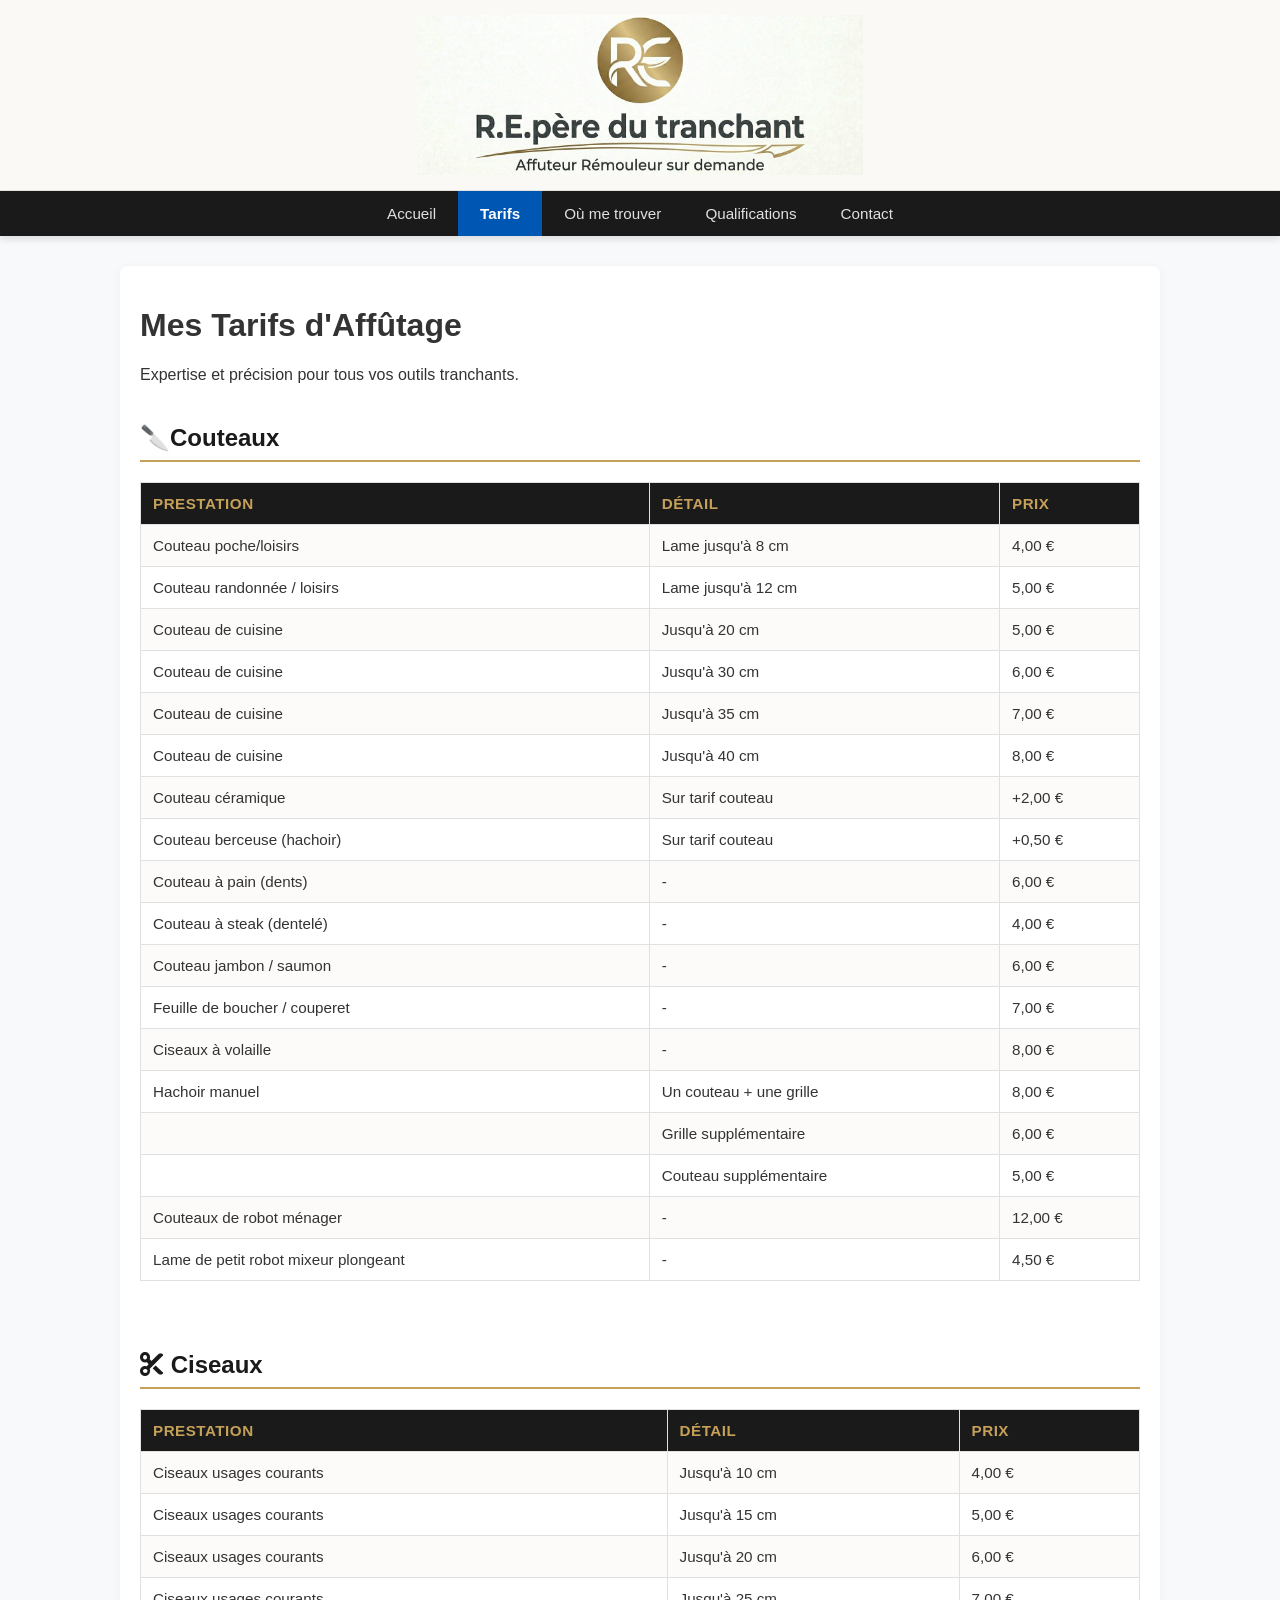
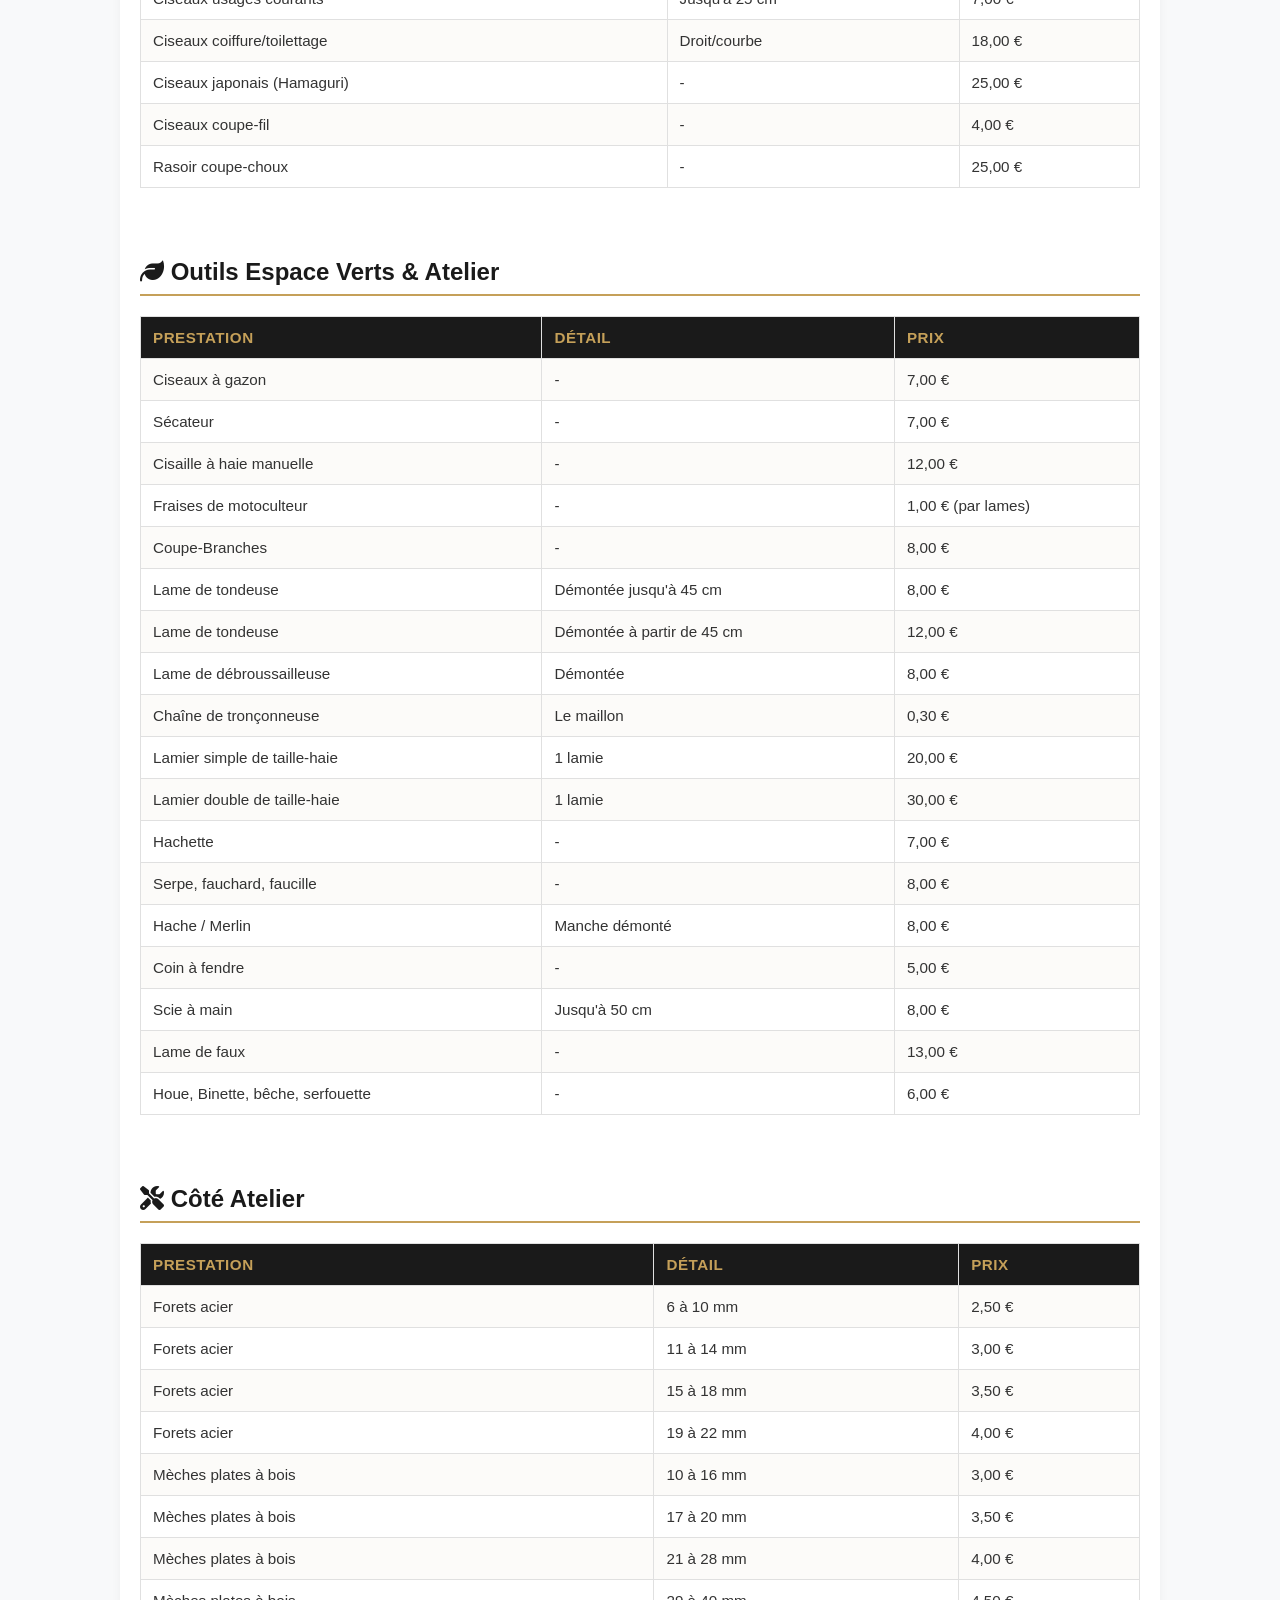
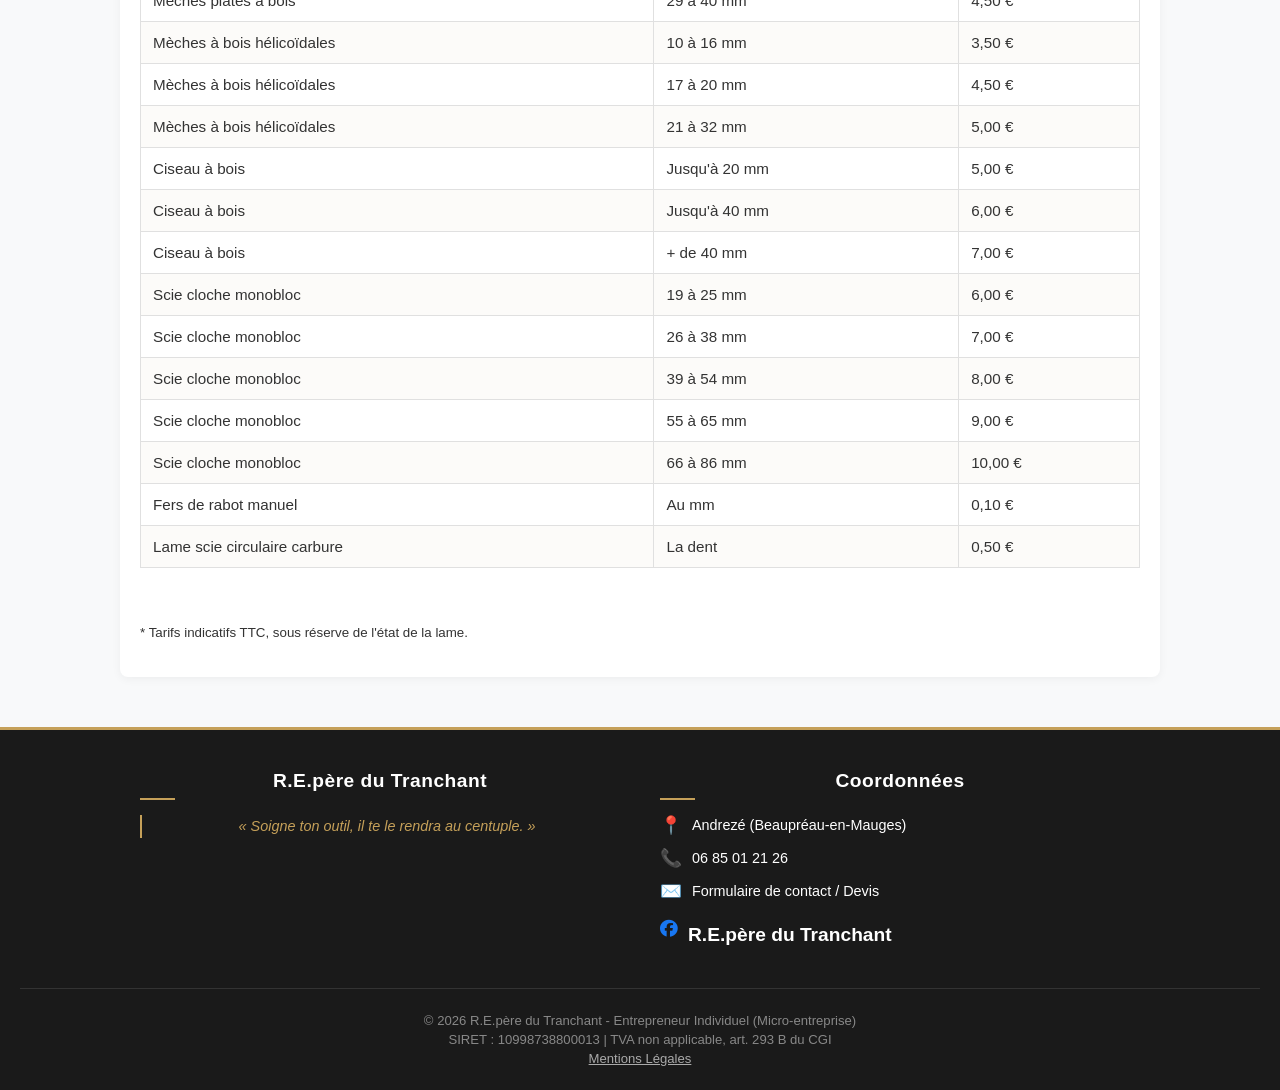
==== tarifs.html @ 6120cf6e "Add files via upload" ====
<!DOCTYPE html>
<html lang="fr">
<head>
    <meta charset="UTF-8">
    <meta name="viewport" content="width=device-width, initial-scale=1.0">

    <link rel="stylesheet" href="style.css">
    <title>R.E.père du Tranchant</title>
    <link rel="icon" type="image/png" href="logosite.png">
    <link rel="stylesheet" href="https://cdnjs.cloudflare.com/ajax/libs/font-awesome/6.5.1/css/all.min.css">
    <meta name="description" content="Consultez les tarifs d'affûtage de R.E.père du Tranchant : couteaux de cuisine, ciseaux, outils de jardin, d'atelier et de menuiserie à Beaupréau-en-Mauges.">
</head>
<body>
    
    <!-- BANDEAU LOGO BLANC -->
    <header>
        <div class="header-logo">
            <img src="logosite.png" alt="Logo R.E.père du Tranchant">
        </div>
    </header>



    <!-- BARRE DE NAVIGATION NOIRE -->
    <nav id="menu">

        <ul>
            <li><a href="index.html">Accueil</a></li>
            <li><a href="tarifs.html"class="active">Tarifs</a></li>
            <li><a href="lieu.html">Où me trouver</a></li>
            <li><a href="qualification.html">Qualifications</a></li> 
            <li><a href="contact.html">Contact</a></li>
        </ul>
    </nav>

   <main>
        <div class="contenu-page">
        <h1>Mes Tarifs d'Affûtage</h1>
        <p>Expertise et précision pour tous vos outils tranchants.</p>

        <h2>
            🔪Couteaux
            
        </h2>
        
        <div class="table-container">
            <table>
             <tr><th>Prestation</th><th>Détail</th><th>Prix</th></tr>
             <tr><td>Couteau poche/loisirs</td><td>Lame jusqu'à 8 cm</td><td>4,00 €</td></tr>
             <tr><td>Couteau randonnée / loisirs</td><td>Lame jusqu'à 12 cm</td><td>5,00 €</td></tr>
             <tr><td>Couteau de cuisine</td><td>Jusqu'à 20 cm</td><td>5,00 €</td></tr>
             <tr><td>Couteau de cuisine</td><td>Jusqu'à 30 cm</td><td>6,00 €</td></tr>
             <tr><td>Couteau de cuisine</td><td>Jusqu'à 35 cm</td><td>7,00 €</td></tr>
             <tr><td>Couteau de cuisine</td><td>Jusqu'à 40 cm</td><td>8,00 €</td></tr>
             <tr><td>Couteau céramique</td><td>Sur tarif couteau</td><td>+2,00 €</td></tr>
             <tr><td>Couteau berceuse (hachoir)</td><td>Sur tarif couteau</td><td>+0,50 €</td></tr>
             <tr><td>Couteau à pain (dents)</td><td>-</td><td>6,00 €</td></tr>
             <tr><td>Couteau à steak (dentelé)</td><td>-</td><td>4,00 €</td></tr>
             <tr><td>Couteau jambon / saumon</td><td>-</td><td>6,00 €</td></tr>
             <tr><td>Feuille de boucher / couperet</td><td>-</td><td>7,00 €</td></tr>
             <tr><td>Ciseaux à volaille</td><td>-</td><td>8,00 €</td></tr>
             <tr><td>Hachoir manuel</td><td>Un couteau + une grille</td><td>8,00 €</td></tr>
             <tr><td></td><td>Grille supplémentaire</td><td>6,00 €</td></tr>
             <tr><td></td><td>Couteau supplémentaire</td><td>5,00 €</td></tr>
             <tr><td>Couteaux de robot ménager</td><td>-</td><td>12,00 €</td></tr>
             <tr><td>Lame de petit robot mixeur plongeant</td><td>-</td><td>4,50 €</td></tr>
            </table>
        </div>
        <h2>
            <i class="fa-solid fa-scissors"></i>
            Ciseaux
        </h2>
        <div class="table-container">
            <table>
             <tr><th>Prestation</th><th>Détail</th><th>Prix</th></tr>
             <tr><td>Ciseaux usages courants</td><td>Jusqu'à 10 cm</td><td>4,00 €</td></tr>
             <tr><td>Ciseaux usages courants</td><td>Jusqu'à 15 cm</td><td>5,00 €</td></tr>
             <tr><td>Ciseaux usages courants</td><td>Jusqu'à 20 cm</td><td>6,00 €</td></tr>
             <tr><td>Ciseaux usages courants</td><td>Jusqu'à 25 cm</td><td>7,00 €</td></tr>
             <tr><td>Ciseaux coiffure/toilettage</td><td>Droit/courbe</td><td>18,00 €</td></tr>
             <tr><td>Ciseaux japonais (Hamaguri)</td><td>-</td><td>25,00 €</td></tr>
             <tr><td>Ciseaux coupe-fil</td><td>-</td><td>4,00 €</td></tr>
             <tr><td>Rasoir coupe-choux</td><td>-</td><td>25,00 €</td></tr>
            </table>
        </div>
        <h2>
            <i class="fa-solid fa-leaf"></i>
            Outils Espace Verts & Atelier</h2>
        <div class="table-container">
            <table>
             <tr><th>Prestation</th><th>Détail</th><th>Prix</th></tr>
             <tr><td>Ciseaux à gazon</td><td>-</td><td>7,00 €</td></tr>
             <tr><td>Sécateur</td><td>-</td><td>7,00 €</td></tr>
             <tr><td>Cisaille à haie manuelle</td><td>-</td><td>12,00 €</td></tr>
             <tr><td>Fraises de motoculteur</td><td>-</td><td>1,00 € (par lames)</td></tr>
             <tr><td>Coupe-Branches</td><td>-</td><td>8,00 €</td></tr>
             <tr><td>Lame de tondeuse</td><td>Démontée jusqu'à 45 cm</td><td>8,00 €</td></tr>
             <tr><td>Lame de tondeuse</td><td>Démontée à partir de 45 cm</td><td>12,00 €</td></tr>
             <tr><td>Lame de débroussailleuse</td><td>Démontée</td><td>8,00 €</td></tr>
             <tr><td>Chaîne de tronçonneuse</td><td>Le maillon</td><td>0,30 €</td></tr>
             <tr><td>Lamier simple de taille-haie</td><td>1 lamie</td><td>20,00 €</td></tr>
             <tr><td>Lamier double de taille-haie</td><td>1 lamie</td><td>30,00 €</td></tr>
             <tr><td>Hachette</td><td>-</td><td>7,00 €</td></tr>
             <tr><td>Serpe, fauchard, faucille</td><td>-</td><td>8,00 €</td></tr>
             <tr><td>Hache / Merlin</td><td>Manche démonté</td><td>8,00 €</td></tr>
             <tr><td>Coin à fendre</td><td>-</td><td>5,00 €</td></tr>
             <tr><td>Scie à main</td><td>Jusqu'à 50 cm</td><td>8,00 €</td></tr>
             <tr><td>Lame de faux</td><td>-</td><td>13,00 €</td></tr>
             <tr><td>Houe, Binette, bêche, serfouette</td><td>-</td><td>6,00 €</td></tr>
            </table>
        </div>


        <h2>
            <i class="fa-solid fa-screwdriver-wrench"></i>
            Côté Atelier</h2>
        <div class="table-container">
            <table>
             <tr><th>Prestation</th><th>Détail</th><th>Prix</th></tr>
             <tr><td>Forets acier</td><td>6 à 10 mm</td><td>2,50 €</td></tr>
             <tr><td>Forets acier</td><td>11 à 14 mm</td><td>3,00 €</td></tr>
             <tr><td>Forets acier</td><td>15 à 18 mm</td><td>3,50 €</td></tr>
             <tr><td>Forets acier</td><td>19 à 22 mm</td><td>4,00 €</td></tr>
             <tr><td>Mèches plates à bois</td><td>10 à 16 mm</td><td>3,00 €</td></tr>
             <tr><td>Mèches plates à bois</td><td>17 à 20 mm</td><td>3,50 €</td></tr>
             <tr><td>Mèches plates à bois</td><td>21 à 28 mm</td><td>4,00 €</td></tr>
             <tr><td>Mèches plates à bois</td><td>29 à 40 mm</td><td>4,50 €</td></tr>
             <tr><td>Mèches à bois hélicoïdales</td><td>10 à 16 mm</td><td>3,50 €</td></tr>
             <tr><td>Mèches à bois hélicoïdales</td><td>17 à 20 mm</td><td>4,50 €</td></tr>
             <tr><td>Mèches à bois hélicoïdales</td><td>21 à 32 mm</td><td>5,00 €</td></tr>
             <tr><td>Ciseau à bois</td><td>Jusqu'à 20 mm</td><td>5,00 €</td></tr>
             <tr><td>Ciseau à bois</td><td>Jusqu'à 40 mm</td><td>6,00 €</td></tr>
             <tr><td>Ciseau à bois</td><td>+ de 40 mm</td><td>7,00 €</td></tr>
             <tr><td>Scie cloche monobloc</td><td>19 à 25 mm</td><td>6,00 €</td></tr>
             <tr><td>Scie cloche monobloc</td><td>26 à 38 mm</td><td>7,00 €</td></tr>
             <tr><td>Scie cloche monobloc</td><td>39 à 54 mm</td><td>8,00 €</td></tr>
             <tr><td>Scie cloche monobloc</td><td>55 à 65 mm</td><td>9,00 €</td></tr>
             <tr><td>Scie cloche monobloc</td><td>66 à 86 mm</td><td>10,00 €</td></tr>
             <tr><td>Fers de rabot manuel</td><td>Au mm</td><td>0,10 €</td></tr>
             <tr><td>Lame scie circulaire carbure</td><td>La dent</td><td>0,50 €</td></tr>
            </table>
        </div>
            <p><small>* Tarifs indicatifs TTC, sous réserve de l'état de la lame.</small></p>
        </div>
    </main>

<footer>
    <div class="footer-container">
        
        <!-- Bloc 1 : Citation & Identité -->
        <div class="footer-col">
            <h4 class="footer-title">R.E.père du Tranchant</h4>
            <blockquote class="footer-quote">
                « Soigne ton outil, il te le rendra au centuple. »
            </blockquote>
        </div>

        <!-- Bloc 2 : Coordonnées pratiques -->
        <div class="footer-col">
            <h4 class="footer-title">Coordonnées</h4>
            <ul class="footer-contact-list">
                <li>
                    <span class="contact-icon">📍</span>
                    <a href="https://maps.google.com/?q=Andrezé+49600" target="_blank" rel="noopener noreferrer">Andrezé (Beaupréau-en-Mauges)</a>
                </li>
                <li>
                    <span class="contact-icon">📞</span>
                    <a href="tel:0685012126">06 85 01 21 26</a>
                </li>
                <li>
                    <span class="contact-icon">✉️</span>
                    <a href="contact.html">Formulaire de contact / Devis</a>
                </li>
                <li>
                    <span class="contact-icon"><i class="fa-brands fa-facebook" style="color: #1877F2;"></i></span>
                    <a href="https://www.facebook.com/profile.php?id=61594357110746" target="_blank" rel="noopener noreferrer" class="contact-link">R.E.père du Tranchant</a>
                </li>
            </ul>
        </div>

    </div>

    <!-- Mentions légales & Copyright -->
    <div class="footer-bottom">
        <p>© 2026 R.E.père du Tranchant - Entrepreneur Individuel (Micro-entreprise)</p>
        <p>SIRET : 10998738800013 | TVA non applicable, art. 293 B du CGI</p>
        <p><a href="mentions-legales.html" style="color: #aaa;">Mentions Légales</a></p>
    </div>
</footer>

</body>
</html>
---- style.css ----
/* --- CONFIGURATION GLOBALE --- */
body {
    margin: 0;
    padding: 0;
    font-family: 'Segoe UI', Tahoma, Geneva, Verdana, sans-serif;
    background-color: #f8f9fa;
    color: #333;
}



/* --- BARRE DE NAVIGATION HORIZONTALE NOIRE --- */
#menu {
    position: sticky; /* Reste collé en haut de la page lors du défilement */
    top: 0;
    width: 100%;
    background-color: #1a1a1a; /* Noir élégant */
    z-index: 1000;
    box-shadow: 0 4px 6px rgba(0, 0, 0, 0.1);
}

#menu ul {
    list-style-type: none;
    margin: 0;
    padding: 0;
    display: flex;
    justify-content: center; /* Centre les liens horizontalement */
    flex-wrap: wrap; /* S'adapte sur les écrans mobiles */
}

#menu li a {
    display: block;
    color: #e0e0e0;
    text-align: center;
    padding: 14px 22px;
    text-decoration: none;
    font-weight: 500;
    font-size: 0.95rem;
    transition: background-color 0.3s ease, color 0.3s ease;
}

/* Effet au survol des liens */
#menu li a:hover {
    background-color: #333333;
    color: #ffffff;
}

/* --- ONGLET ACTIF (Page en cours) --- */
#menu li a.active {
    background-color: #0056b3; /* Bleu professionnel (ajustable selon ta préférence) */
    color: #ffffff;
    font-weight: bold;
}

/* --- CONTENU PRINCIPAL --- */
main {
    max-width: 1000px;
    margin: 30px auto;
    padding: 20px;
    background-color: #ffffff;
    border-radius: 8px;
    box-shadow: 0 2px 10px rgba(0, 0, 0, 0.05);
}

/* --- ADAPTATION DES SECTIONS & BOUTONS --- */
.intro {
    text-align: center;
    padding: 20px 10px;
}

.intro h1 {
    color: #1a1a1a;
    font-size: 2rem;
    margin-bottom: 15px;
}

.intro p {
    font-size: 1.1rem;
    line-height: 1.6;
    color: #555;
    margin-bottom: 30px;
}

.btn {
    display: inline-block;
    padding: 12px 25px;
    background-color: #c5a059;
    color: white;
    text-decoration: none;
    border-radius: 5px;
    font-weight: bold;
    transition: background-color 0.3s ease;
}

.btn:hover {
    background-color: #a88442;
}

/* --- TABLEAUX --- */
table {
    width: 100%;
    border-collapse: collapse;
    margin-bottom: 30px;
    font-size: 0.95em;
}

th, td {
    border: 1px solid #e0e0e0;
    padding: 12px;
    text-align: left;
}

th {
    background-color: #1a1a1a;
    color: white;
}

tr:nth-child(even) {
    background-color: #f9f9f9;
}

h2 {
    color: #1a1a1a;
    border-bottom: 2px solid #c5a059;
    padding-bottom: 8px;
    margin-top: 40px;
}

.diplome {
    text-align: center;
    padding: 20px 0;
}

.diplome img {
    max-width: 100%;
    height: auto;
    border: 1px solid #ccc;
    box-shadow: 0 4px 8px rgba(0,0,0,0.1);
}
/* --- BANDEAU SUPERIEUR & LOGO --- */
header {
    background-color: #faf9f6; /* Couleur identique au fond du logo */
    text-align: center;
    padding: 10px 0;
    border-bottom: 1px solid #e5e3dc; /* Ligne de séparation assortie */
    width: 100%;
    max-height: 200px; /* Fixe la hauteur maximale du bandeau */
    overflow: hidden; /* Empêche le bandeau de grandir si l'image est plus grande */
}

.header-logo img {
    height: 200px; /* Ajuste la hauteur du logo selon tes préférences */
    width: auto;
    display: block;
    margin: 0px auto 0 auto; /* remonte l'image verticalement et Centre l'image horizontalement */
}
footer {
    text-align: center;
    padding: 20px;
    background-color: #222;
    color: #ccc;
    font-size: 0.85em;
    margin-top: 50px;
}
/* --- GOOGLE MAPS --- */
.map-container {
    margin-top: 30px;
    border-radius: 8px;
    overflow: hidden;
    box-shadow: 0 4px 12px rgba(0,0,0,0.1);
}

.map-container iframe {
    display: block;
    width: 100%;
}





/* --- BANNIÈRE PARALLAXE --- */
.parallax-banner {
    /* Remplace 'image-atelier.jpg' par le nom de ton image (ex: des étincelles, des lames...) */
    background-image: url('cisaille.jpg');
    
    /* Effet Parallaxe : l'image reste fixe pendant que la page défile */
    background-attachment: fixed;
    background-position: -200px center;
    background-repeat: no-repeat;
    background-size: cover;
    
    /* Hauteur de la bande visuelle */
    height: 300px;
    margin: 40px -20px; /* S'étend sur toute la largeur du bloc main */
    
    /* Centrage du texte au milieu de l'image */
    display: flex;
    align-items: center;
    justify-content: center;
    border-radius: 6px;
    box-shadow: inset 0 0 0 2000px rgba(0, 0, 0, 0.2); /* Assombrit légèrement l'image pour lire le texte */
}

.parallax-text {
    color: #ffffff;
    font-size: 1.6rem;
    font-weight: bold;
    text-align: center;
    text-shadow: 2px 2px 4px rgba(0, 0, 0, 0.7);
    padding: 0 20px;
}


/* --- PAGE CONTACT --- */
.intro-contact {
    text-align: center;
    margin-bottom: 35px;
}

/* Grille des cartes de contact */
.contact-grid {
    display: grid;
    grid-template-columns: repeat(auto-fit, minmax(250px, 1fr));
    gap: 20px;
    margin-bottom: 40px;
}

.contact-card {
    background-color: #fdfdfb;
    border: 1px solid #eae8e1;
    border-radius: 8px;
    padding: 25px 20px;
    text-align: center;
    box-shadow: 0 2px 6px rgba(0,0,0,0.03);
}

.contact-card .icon {
    font-size: 2rem;
    margin-bottom: 10px;
}

.contact-card h3 {
    margin-top: 0;
    color: #1a1a1a;
}

.contact-link {
    display: inline-block;
    margin-top: 10px;
    font-size: 1.2rem;
    font-weight: bold;
    color: #0056b3;
    text-decoration: none;
}

.contact-link:hover {
    text-decoration: underline;
}

/* Formulaire */
.form-section {
    background-color: #faf9f6;
    border-radius: 8px;
    padding: 30px;
    border: 1px solid #eae8e1;
    margin-bottom: 40px;
}

.contact-form {
    display: flex;
    flex-direction: column;
    gap: 18px;
}

.form-row {
    display: flex;
    gap: 15px;
}

.form-row .form-group {
    flex: 1;
}

.form-group {
    display: flex;
    flex-direction: column;
    text-align: left;
}

.form-group label {
    font-weight: 600;
    margin-bottom: 6px;
    color: #333;
    font-size: 0.95rem;
}

.form-group input,
.form-group select,
.form-group textarea {
    padding: 12px;
    border: 1px solid #ccc;
    border-radius: 5px;
    font-size: 1rem;
    font-family: inherit;
}

.form-group input:focus,
.form-group select:focus,
.form-group textarea:focus {
    outline: none;
    border-color: #0056b3;
    box-shadow: 0 0 5px rgba(0, 86, 179, 0.3);
}

.btn-submit {
    align-self: center;
    cursor: pointer;
    border: none;
    font-size: 1.05rem;
    padding: 14px 35px;
    margin-top: 10px;
}

/* FAQ */
.contact-faq {
    margin-top: 30px;
}

.faq-item {
    background-color: #ffffff;
    border-left: 4px solid #c5a059;
    padding: 12px 20px;
    margin-bottom: 15px;
    box-shadow: 0 1px 4px rgba(0,0,0,0.05);
}

.faq-item h4 {
    margin: 0 0 5px 0;
    color: #1a1a1a;
}

.faq-item p {
    margin: 0;
    color: #666;
    font-size: 0.95rem;
}

/* Responsive pour mobile */
@media (max-width: 600px) {
    .form-row {
        flex-direction: column;
        gap: 18px;
    }
}
/* --- MINI MAP DANS LA CARTE CONTACT --- */
.contact-card.card-map {
    display: flex;
    flex-direction: column;
    justify-content: space-between;
}

.mini-map {
    margin-top: 15px;
    border-radius: 6px;
    overflow: hidden;
    border: 1px solid #eae8e1;
    box-shadow: 0 2px 4px rgba(0, 0, 0, 0.05);
}

.mini-map iframe {
    display: block;
    width: 100%;
}
/* Champ fichier */
.form-group input[type="file"] {
    padding: 8px;
    background-color: #ffffff;
    border: 1px dashed #c5a059;
    border-radius: 5px;
    cursor: pointer;
}

.form-help {
    font-size: 0.8rem;
    color: #777;
    margin-top: 4px;
}
/* --- PIED DE PAGE --- */
footer {
    background-color: #1a1a1a;
    color: #e0e0e0;
    padding: 40px 20px 20px 20px;
    margin-top: 50px;
    border-top: 3px solid #c5a059; /* Séparation dorée */
    font-size: 0.9rem;
}

.footer-container {
    max-width: 1000px;
    margin: 0 auto;
    display: flex;
    justify-content: space-between;
    gap: 40px;
    flex-wrap: wrap;
    padding-bottom: 30px;
}

.footer-col {
    flex: 1;
    min-width: 280px;
}

/* Titres avec soulignement doré moderne */
.footer-title {
    color: #ffffff;
    font-size: 1.2rem;
    margin-top: 0;
    margin-bottom: 15px;
    position: relative;
    padding-bottom: 8px;
    letter-spacing: 0.5px;
}

.footer-title::after {
    content: '';
    position: absolute;
    bottom: 0;
    left: 0;
    width: 35px;
    height: 2px;
    background-color: #c5a059;
}

/* Citation */
.footer-quote {
    font-style: italic;
    color: #c5a059;
    margin: 0;
    line-height: 1.6;
    border-left: 2px solid #c5a059;
    padding-left: 12px;
}

/* Liste de contact */
.footer-contact-list {
    list-style: none;
    padding: 0;
    margin: 0;
}

.footer-contact-list li {
    display: flex;
    align-items: center;
    margin-bottom: 12px;
    color: #d1d1d1;
}

.contact-icon {
    margin-right: 10px;
    font-size: 1.1rem;
}

.footer-contact-list a {
    color: #ffffff;
    text-decoration: none;
    transition: color 0.2s ease, text-decoration 0.2s ease;
}

.footer-contact-list a:hover {
    color: #c5a059;
    text-decoration: underline;
}

/* Copyright & Mentions */
.footer-bottom {
    text-align: center;
    border-top: 1px solid #333333;
    padding-top: 20px;
    font-size: 0.82rem;
    color: #888888;
}

.footer-bottom p {
    margin: 4px 0;
}

/* Adaptation écran mobile */
@media (max-width: 600px) {
    .footer-container {
        flex-direction: column;
        gap: 25px;
    }
}
/* --- CARTE POINTS FORTS (INDEX) --- */
.points-forts {
    display: grid;
    grid-template-columns: repeat(auto-fit, minmax(250px, 1fr));
    gap: 20px;
    margin: 40px 0;
    text-align: center;
}

.points-forts .card {
    background-color: #faf9f6;
    border: 1px solid #eae8e1;
    border-radius: 8px;
    padding: 25px 20px;
    box-shadow: 0 2px 6px rgba(0,0,0,0.03);
}

.points-forts .card h3 {
    color: #1a1a1a;
    margin-top: 0;
    border-bottom: 2px solid #c5a059;
    padding-bottom: 8px;
    display: inline-block;
}

.points-forts .btn {
    grid-column: 1 / -1;
    justify-self: center;
    margin-top: 10px;
}
/* Permet au tableau de défiler horizontalement sur petit écran sans casser la page */
.table-container {
    width: 100%;
    overflow-x: auto;
    margin-bottom: 25px;
}
/* --- AMÉLIORATIONS DES BOUTONS ET EFFETS --- */
.btn {
    display: inline-block;
    padding: 12px 25px;
    background-color: #c5a059;
    color: #ffffff;
    text-decoration: none;
    border-radius: 5px;
    font-weight: bold;
    transition: background-color 0.3s ease, transform 0.2s ease, box-shadow 0.2s ease;
    box-shadow: 0 2px 5px rgba(0,0,0,0.15);
}

.btn:hover {
    background-color: #a88442;
    transform: translateY(-2px);
    box-shadow: 0 4px 10px rgba(0,0,0,0.2);
}

/* --- ADAPTATION DES IMAGES DANS LE CONTENU --- */
img {
    max-width: 100%;
    height: auto;
}

/* --- BANDEAU SUPERIEUR AMÉLIORÉ --- */
header {
    background-color: #faf9f6;
    text-align: center;
    padding: 15px 0;
    border-bottom: 1px solid #e5e3dc;
    width: 100%;
}

.header-logo img {
    max-height: 160px;
    width: auto;
    display: block;
    margin: 0 auto;
}

/* --- TABLEAUX DE TARIFS ÉLÉGANTS --- */
table {
    width: 100%;
    border-collapse: collapse;
    margin-bottom: 30px;
    font-size: 0.95em;
    background-color: #ffffff;
}

th {
    background-color: #1a1a1a;
    color: #c5a059; /* Précisions en doré */
    font-weight: 600;
    text-transform: uppercase;
    letter-spacing: 0.5px;
}

tr:nth-child(even) {
    background-color: #fcfbf9;
}

tr:hover {
    background-color: #f1ede4; /* Légère mise en surbrillance de la ligne au survol */
}
/* --- SECTION MENTIONS LÉGALES --- */
.legal-content h2 {
    font-size: 1.2rem;
    margin-top: 30px;
    color: #1a1a1a;
    border-bottom: 2px solid #c5a059;
    padding-bottom: 5px;
}

.legal-content p {
    line-height: 1.7;
    color: #444;
    font-size: 0.95rem;
}
/* Bouton d'appel fixe sur mobile */
.mobile-call-btn {
    display: none;
}

@media (max-width: 768px) {
    .mobile-call-btn {
        display: block;
        position: fixed;
        bottom: 20px;
        right: 20px;
        background-color: #c5a059;
        color: #ffffff;
        padding: 12px 20px;
        border-radius: 30px;
        text-decoration: none;
        font-weight: bold;
        box-shadow: 0 4px 10px rgba(0, 0, 0, 0.3);
        z-index: 9999;
    }
}
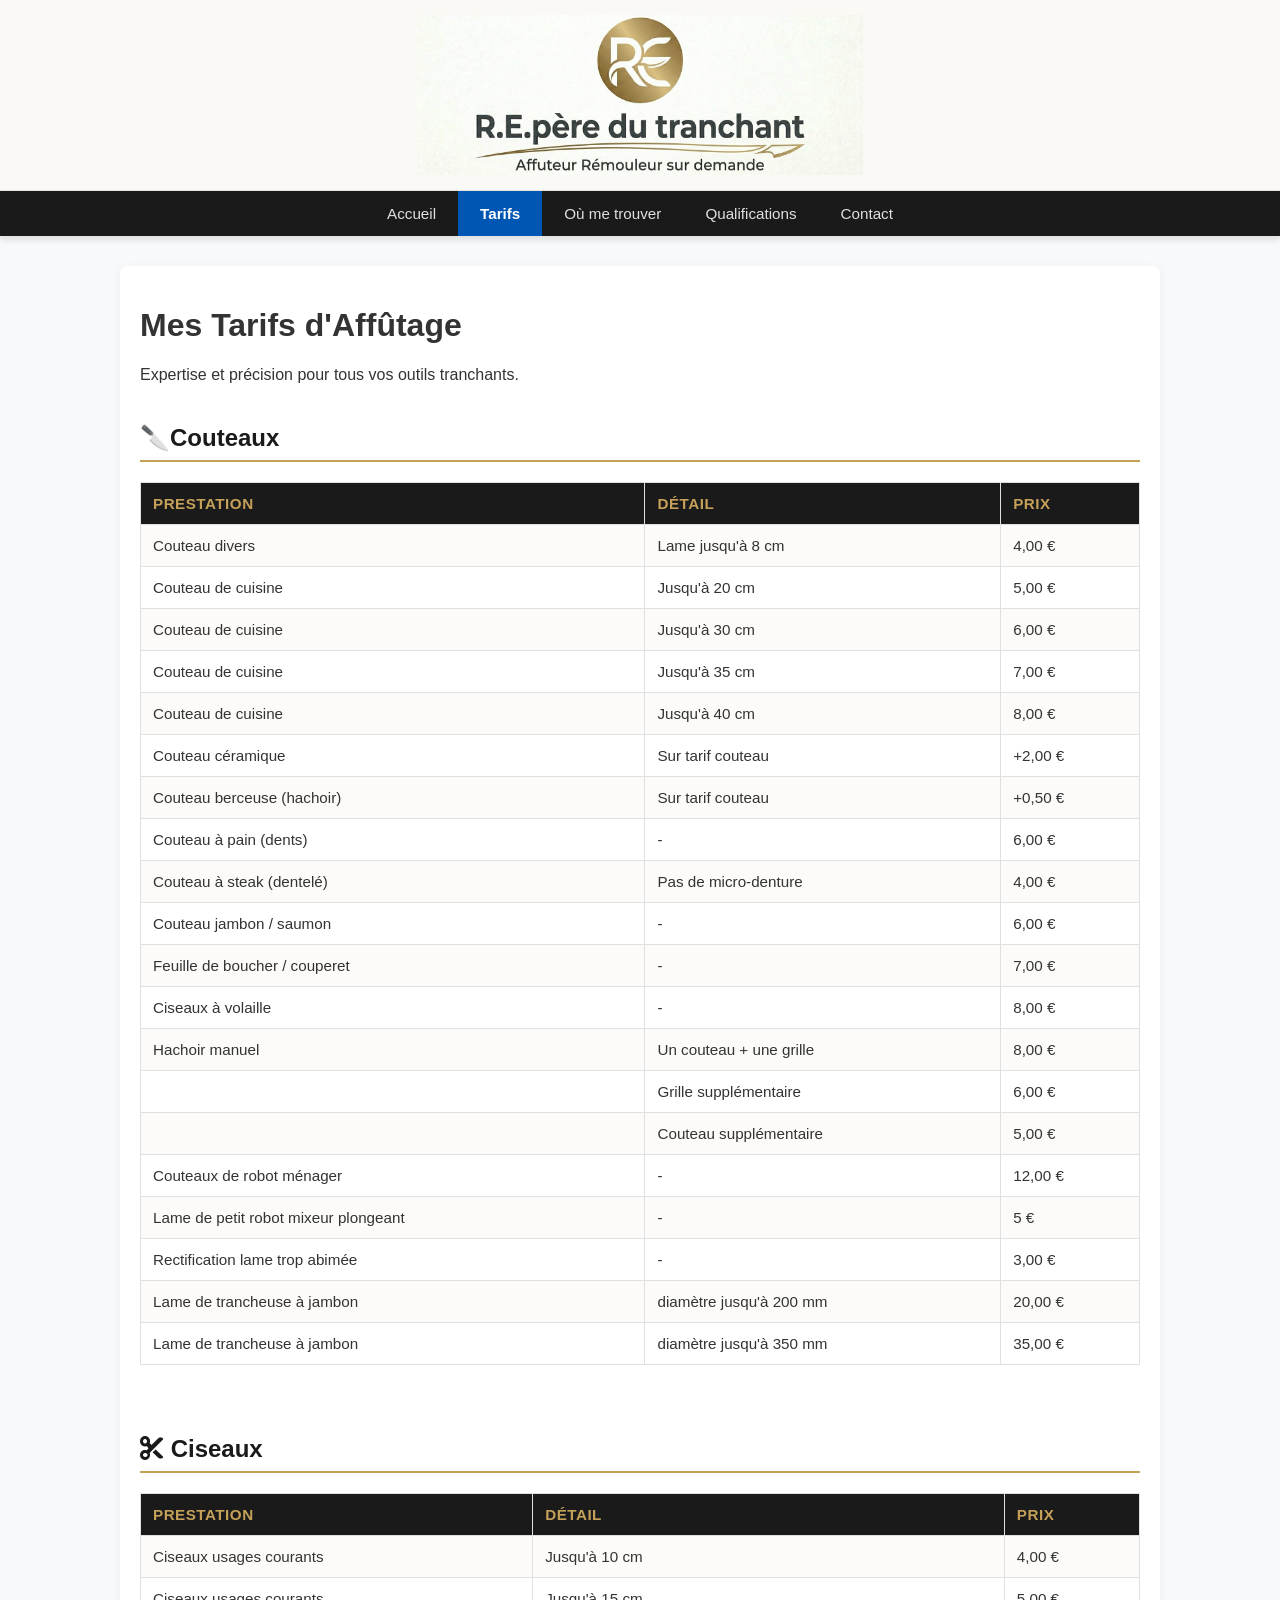
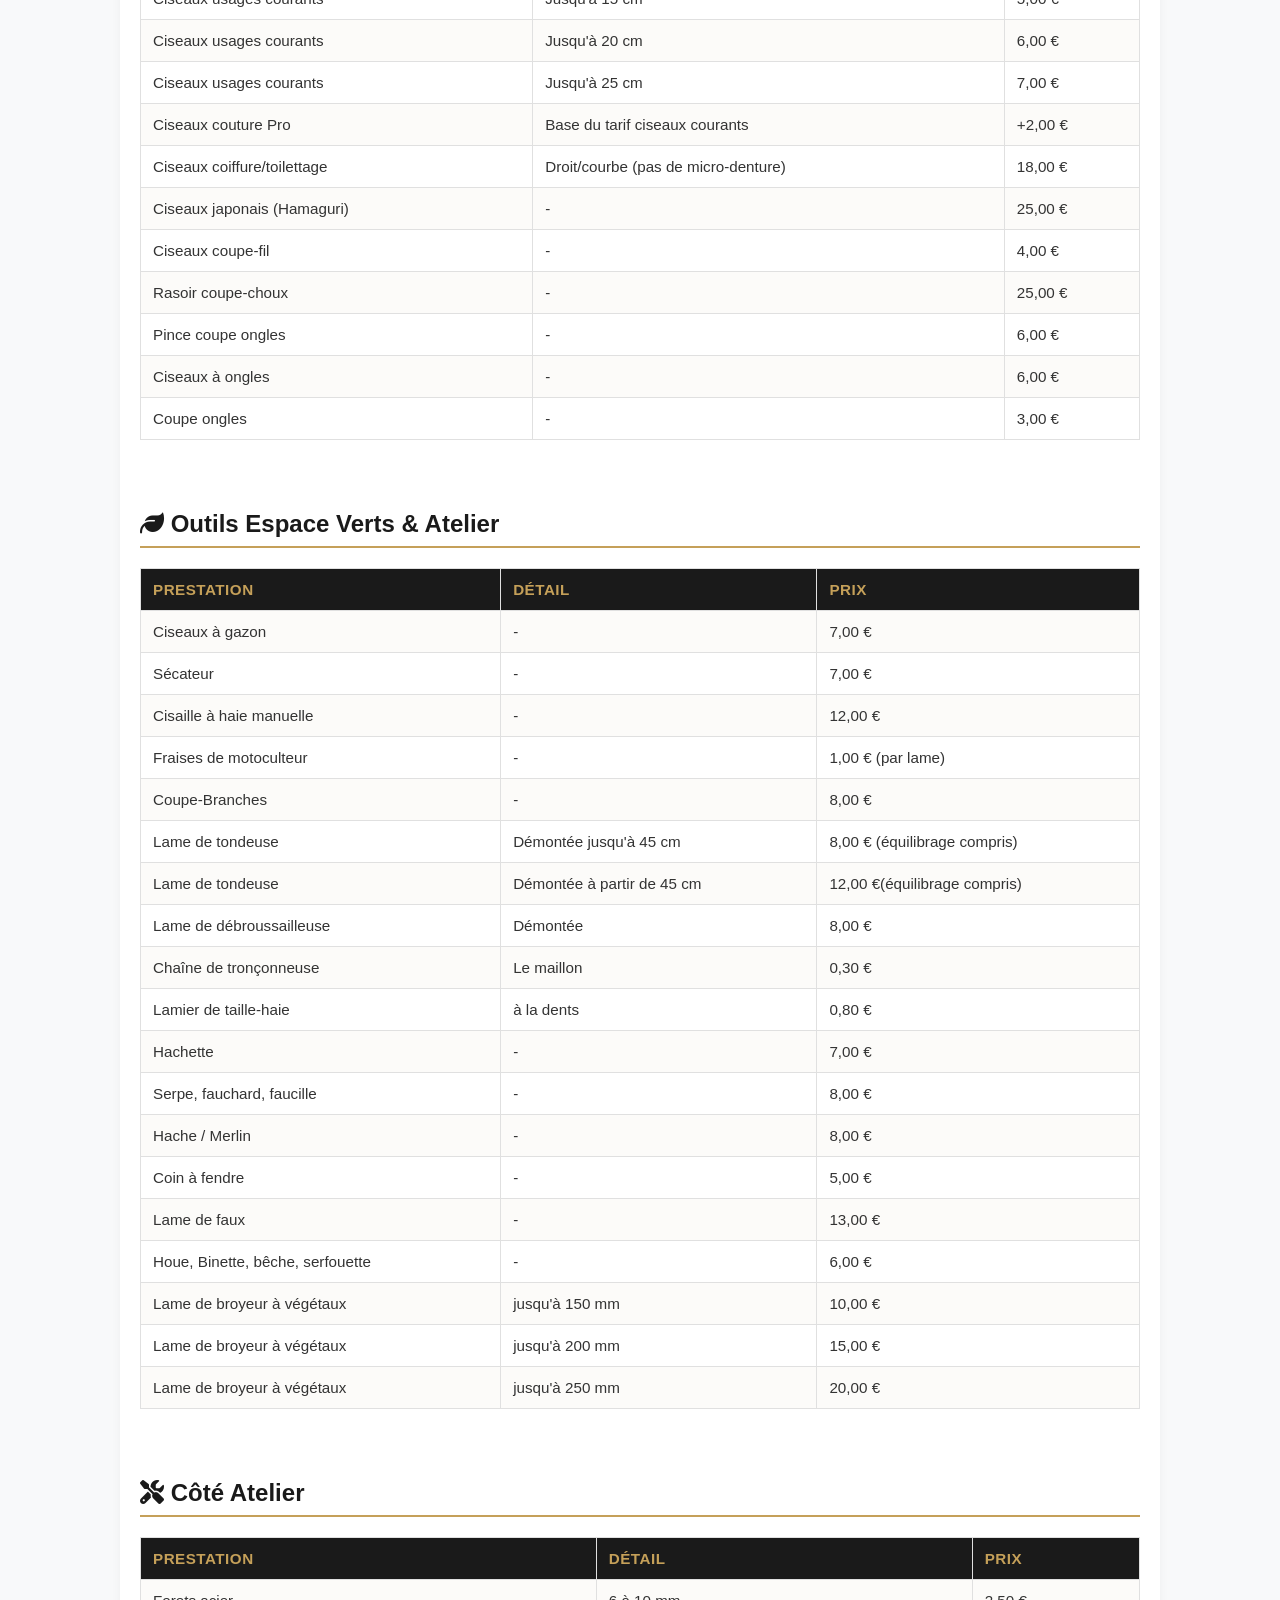
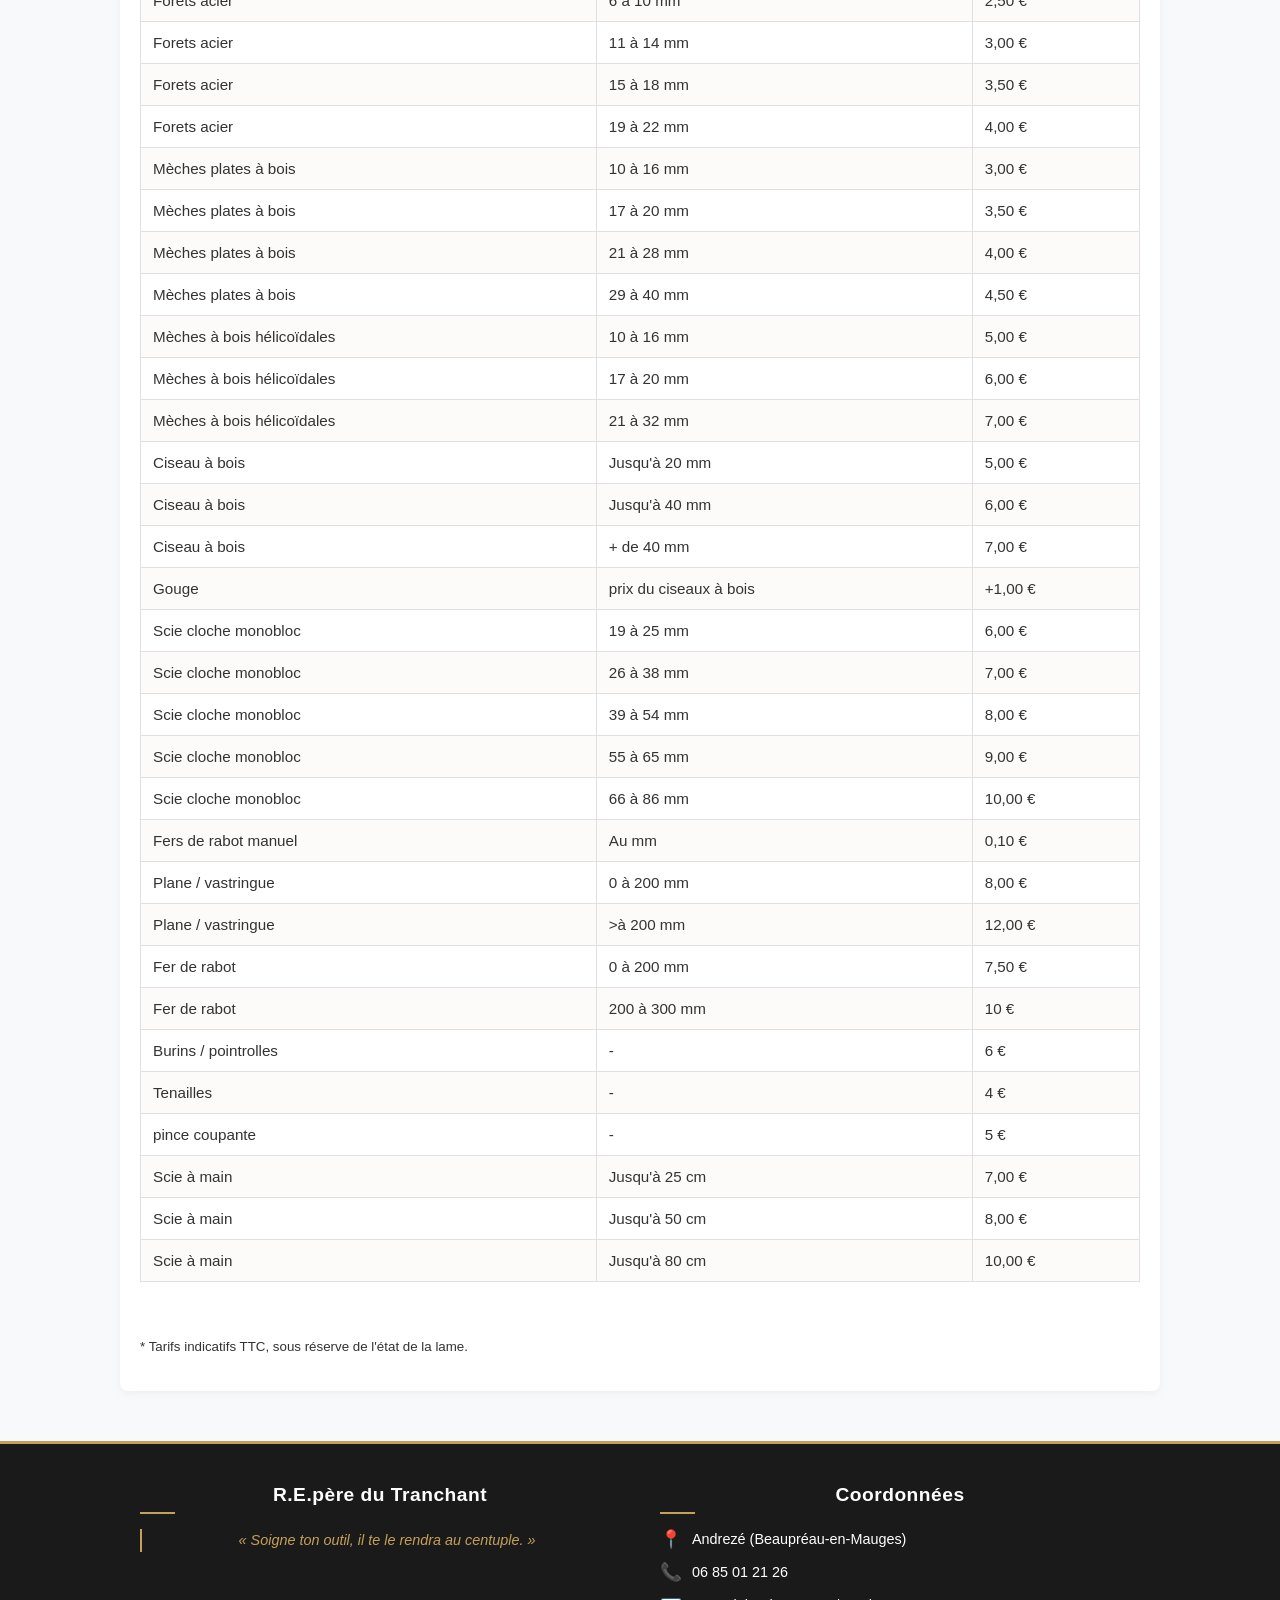
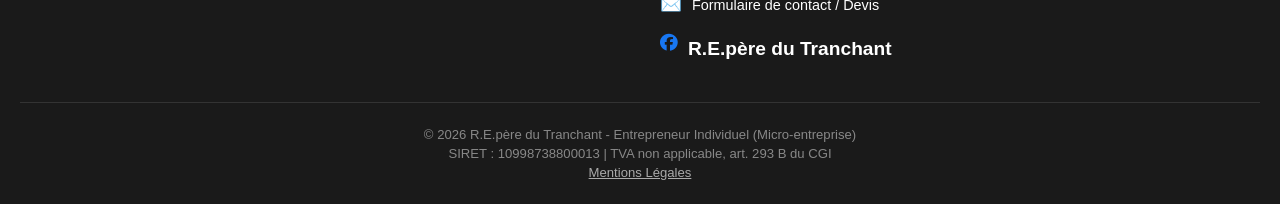
==== commit 7bfa1e73: "Update tarifs.html" ====
--- a/tarifs.html
+++ b/tarifs.html
@@ -46,8 +46,7 @@
         <div class="table-container">
             <table>
              <tr><th>Prestation</th><th>Détail</th><th>Prix</th></tr>
-             <tr><td>Couteau poche/loisirs</td><td>Lame jusqu'à 8 cm</td><td>4,00 €</td></tr>
-             <tr><td>Couteau randonnée / loisirs</td><td>Lame jusqu'à 12 cm</td><td>5,00 €</td></tr>
+             <tr><td>Couteau divers</td><td>Lame jusqu'à 8 cm</td><td>4,00 €</td></tr>
              <tr><td>Couteau de cuisine</td><td>Jusqu'à 20 cm</td><td>5,00 €</td></tr>
              <tr><td>Couteau de cuisine</td><td>Jusqu'à 30 cm</td><td>6,00 €</td></tr>
              <tr><td>Couteau de cuisine</td><td>Jusqu'à 35 cm</td><td>7,00 €</td></tr>
@@ -55,7 +54,7 @@
              <tr><td>Couteau céramique</td><td>Sur tarif couteau</td><td>+2,00 €</td></tr>
              <tr><td>Couteau berceuse (hachoir)</td><td>Sur tarif couteau</td><td>+0,50 €</td></tr>
              <tr><td>Couteau à pain (dents)</td><td>-</td><td>6,00 €</td></tr>
-             <tr><td>Couteau à steak (dentelé)</td><td>-</td><td>4,00 €</td></tr>
+             <tr><td>Couteau à steak (dentelé)</td><td>Pas de micro-denture</td><td>4,00 €</td></tr>
              <tr><td>Couteau jambon / saumon</td><td>-</td><td>6,00 €</td></tr>
              <tr><td>Feuille de boucher / couperet</td><td>-</td><td>7,00 €</td></tr>
              <tr><td>Ciseaux à volaille</td><td>-</td><td>8,00 €</td></tr>
@@ -63,8 +62,13 @@
              <tr><td></td><td>Grille supplémentaire</td><td>6,00 €</td></tr>
              <tr><td></td><td>Couteau supplémentaire</td><td>5,00 €</td></tr>
              <tr><td>Couteaux de robot ménager</td><td>-</td><td>12,00 €</td></tr>
-             <tr><td>Lame de petit robot mixeur plongeant</td><td>-</td><td>4,50 €</td></tr>
-            </table>
+             <tr><td>Lame de petit robot mixeur plongeant</td><td>-</td><td>5 €</td></tr>
+             <tr><td>Rectification lame trop abimée</td><td>-</td><td>3,00 €</td></tr>
+             <tr><td>Lame de trancheuse à jambon</td><td>diamètre jusqu'à 200 mm</td><td>20,00 €</td></tr>
+             <tr><td>Lame de trancheuse à jambon</td><td>diamètre jusqu'à 350 mm</td><td>35,00 €</td></tr>
+                
+            </table>
+            
         </div>
         <h2>
             <i class="fa-solid fa-scissors"></i>
@@ -76,11 +80,16 @@
              <tr><td>Ciseaux usages courants</td><td>Jusqu'à 10 cm</td><td>4,00 €</td></tr>
              <tr><td>Ciseaux usages courants</td><td>Jusqu'à 15 cm</td><td>5,00 €</td></tr>
              <tr><td>Ciseaux usages courants</td><td>Jusqu'à 20 cm</td><td>6,00 €</td></tr>
-             <tr><td>Ciseaux usages courants</td><td>Jusqu'à 25 cm</td><td>7,00 €</td></tr>
-             <tr><td>Ciseaux coiffure/toilettage</td><td>Droit/courbe</td><td>18,00 €</td></tr>
+             <tr><td>Ciseaux usages courants</td><td>Jusqu'à 25 cm</td><td>7,00 €</td></tr>             
+             <tr><td>Ciseaux couture Pro</td><td>Base du tarif ciseaux courants</td><td>+2,00 €</td></tr>
+             <tr><td>Ciseaux coiffure/toilettage</td><td>Droit/courbe (pas de micro-denture)</td><td>18,00 €</td></tr>
              <tr><td>Ciseaux japonais (Hamaguri)</td><td>-</td><td>25,00 €</td></tr>
              <tr><td>Ciseaux coupe-fil</td><td>-</td><td>4,00 €</td></tr>
              <tr><td>Rasoir coupe-choux</td><td>-</td><td>25,00 €</td></tr>
+             <tr><td>Pince coupe ongles</td><td>-</td><td>6,00 €</td></tr>
+             <tr><td>Ciseaux à ongles</td><td>-</td><td>6,00 €</td></tr>
+             <tr><td>Coupe ongles</td><td>-</td><td>3,00 €</td></tr>
+            
             </table>
         </div>
         <h2>
@@ -92,21 +101,23 @@
              <tr><td>Ciseaux à gazon</td><td>-</td><td>7,00 €</td></tr>
              <tr><td>Sécateur</td><td>-</td><td>7,00 €</td></tr>
              <tr><td>Cisaille à haie manuelle</td><td>-</td><td>12,00 €</td></tr>
-             <tr><td>Fraises de motoculteur</td><td>-</td><td>1,00 € (par lames)</td></tr>
+             <tr><td>Fraises de motoculteur</td><td>-</td><td>1,00 € (par lame)</td></tr>
              <tr><td>Coupe-Branches</td><td>-</td><td>8,00 €</td></tr>
-             <tr><td>Lame de tondeuse</td><td>Démontée jusqu'à 45 cm</td><td>8,00 €</td></tr>
-             <tr><td>Lame de tondeuse</td><td>Démontée à partir de 45 cm</td><td>12,00 €</td></tr>
+             <tr><td>Lame de tondeuse</td><td>Démontée jusqu'à 45 cm</td><td>8,00 € (équilibrage compris)</td></tr>
+             <tr><td>Lame de tondeuse</td><td>Démontée à partir de 45 cm</td><td>12,00 €(équilibrage compris)</td></tr>
              <tr><td>Lame de débroussailleuse</td><td>Démontée</td><td>8,00 €</td></tr>
              <tr><td>Chaîne de tronçonneuse</td><td>Le maillon</td><td>0,30 €</td></tr>
-             <tr><td>Lamier simple de taille-haie</td><td>1 lamie</td><td>20,00 €</td></tr>
-             <tr><td>Lamier double de taille-haie</td><td>1 lamie</td><td>30,00 €</td></tr>
+             <tr><td>Lamier de taille-haie</td><td>à la dents</td><td>0,80 €</td></tr>
              <tr><td>Hachette</td><td>-</td><td>7,00 €</td></tr>
              <tr><td>Serpe, fauchard, faucille</td><td>-</td><td>8,00 €</td></tr>
-             <tr><td>Hache / Merlin</td><td>Manche démonté</td><td>8,00 €</td></tr>
+             <tr><td>Hache / Merlin</td><td>-</td><td>8,00 €</td></tr>
              <tr><td>Coin à fendre</td><td>-</td><td>5,00 €</td></tr>
-             <tr><td>Scie à main</td><td>Jusqu'à 50 cm</td><td>8,00 €</td></tr>
              <tr><td>Lame de faux</td><td>-</td><td>13,00 €</td></tr>
              <tr><td>Houe, Binette, bêche, serfouette</td><td>-</td><td>6,00 €</td></tr>
+             <tr><td>Lame de broyeur à végétaux</td><td>jusqu'à 150 mm</td><td>10,00 €</td></tr>
+             <tr><td>Lame de broyeur à végétaux</td><td>jusqu'à 200 mm</td><td>15,00 €</td></tr>
+             <tr><td>Lame de broyeur à végétaux</td><td>jusqu'à 250 mm</td><td>20,00 €</td></tr>
+                
             </table>
         </div>
 
@@ -125,19 +136,32 @@
              <tr><td>Mèches plates à bois</td><td>17 à 20 mm</td><td>3,50 €</td></tr>
              <tr><td>Mèches plates à bois</td><td>21 à 28 mm</td><td>4,00 €</td></tr>
              <tr><td>Mèches plates à bois</td><td>29 à 40 mm</td><td>4,50 €</td></tr>
-             <tr><td>Mèches à bois hélicoïdales</td><td>10 à 16 mm</td><td>3,50 €</td></tr>
-             <tr><td>Mèches à bois hélicoïdales</td><td>17 à 20 mm</td><td>4,50 €</td></tr>
-             <tr><td>Mèches à bois hélicoïdales</td><td>21 à 32 mm</td><td>5,00 €</td></tr>
+             <tr><td>Mèches à bois hélicoïdales</td><td>10 à 16 mm</td><td>5,00 €</td></tr>
+             <tr><td>Mèches à bois hélicoïdales</td><td>17 à 20 mm</td><td>6,00 €</td></tr>
+             <tr><td>Mèches à bois hélicoïdales</td><td>21 à 32 mm</td><td>7,00 €</td></tr>
              <tr><td>Ciseau à bois</td><td>Jusqu'à 20 mm</td><td>5,00 €</td></tr>
              <tr><td>Ciseau à bois</td><td>Jusqu'à 40 mm</td><td>6,00 €</td></tr>
              <tr><td>Ciseau à bois</td><td>+ de 40 mm</td><td>7,00 €</td></tr>
+             <tr><td>Gouge</td><td>prix du ciseaux à bois</td><td>+1,00 €</td></tr>
              <tr><td>Scie cloche monobloc</td><td>19 à 25 mm</td><td>6,00 €</td></tr>
              <tr><td>Scie cloche monobloc</td><td>26 à 38 mm</td><td>7,00 €</td></tr>
              <tr><td>Scie cloche monobloc</td><td>39 à 54 mm</td><td>8,00 €</td></tr>
              <tr><td>Scie cloche monobloc</td><td>55 à 65 mm</td><td>9,00 €</td></tr>
              <tr><td>Scie cloche monobloc</td><td>66 à 86 mm</td><td>10,00 €</td></tr>
              <tr><td>Fers de rabot manuel</td><td>Au mm</td><td>0,10 €</td></tr>
-             <tr><td>Lame scie circulaire carbure</td><td>La dent</td><td>0,50 €</td></tr>
+             <tr><td>Plane / vastringue</td><td>0 à 200 mm</td><td>8,00 €</td></tr>
+             <tr><td>Plane / vastringue</td><td>>à 200 mm</td><td>12,00 €</td></tr>
+             <tr><td>Fer de rabot</td><td>0 à 200 mm</td><td>7,50 €</td></tr>
+             <tr><td>Fer de rabot</td><td>200 à 300 mm</td><td>10 €</td></tr>
+             <tr><td>Burins / pointrolles</td><td>-</td><td>6 €</td></tr>
+             <tr><td>Tenailles</td><td>-</td><td>4 €</td></tr>
+             <tr><td>pince coupante</td><td>-</td><td>5 €</td></tr>
+             <tr><td>Scie à main</td><td>Jusqu'à 25 cm</td><td>7,00 €</td></tr>
+             <tr><td>Scie à main</td><td>Jusqu'à 50 cm</td><td>8,00 €</td></tr>
+             <tr><td>Scie à main</td><td>Jusqu'à 80 cm</td><td>10,00 €</td></tr>
+
+
+                
             </table>
         </div>
             <p><small>* Tarifs indicatifs TTC, sous réserve de l'état de la lame.</small></p>
@@ -189,4 +213,4 @@
 </footer>
 
 </body>
-</html>+</html>
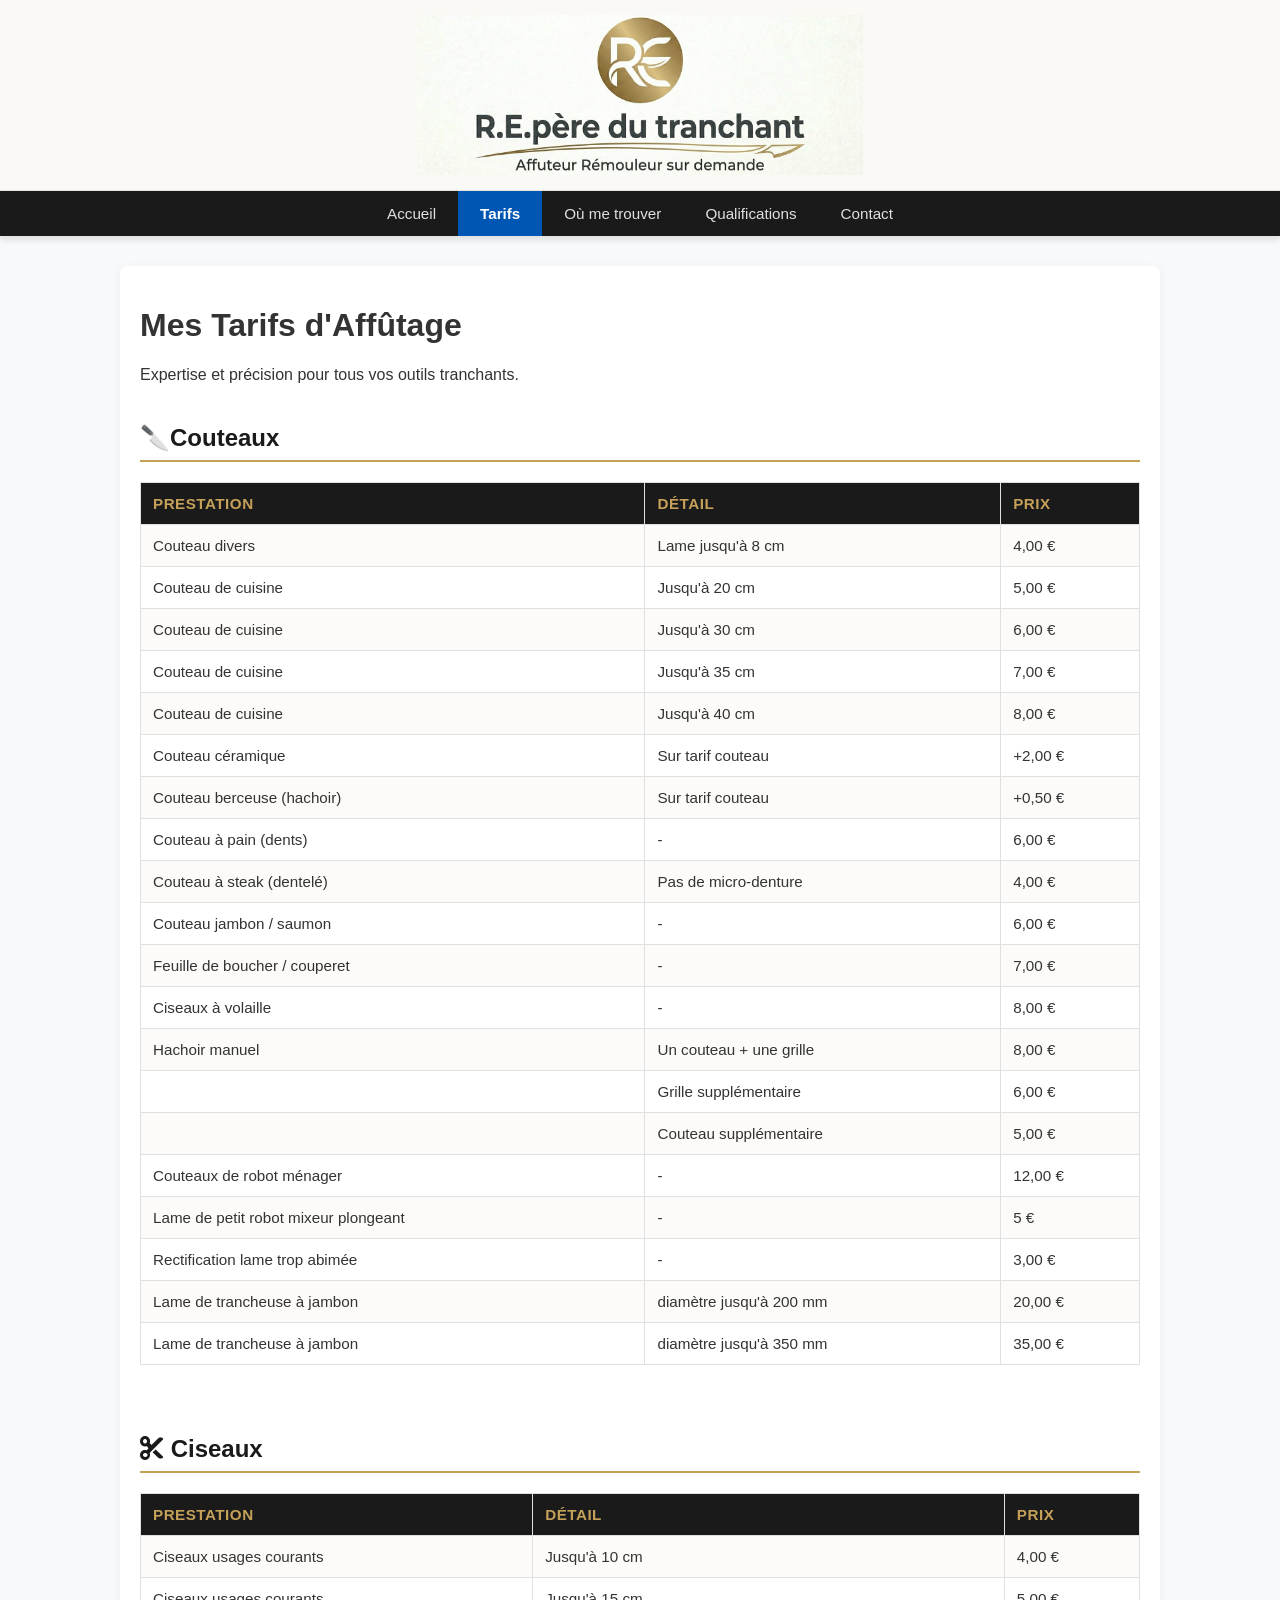
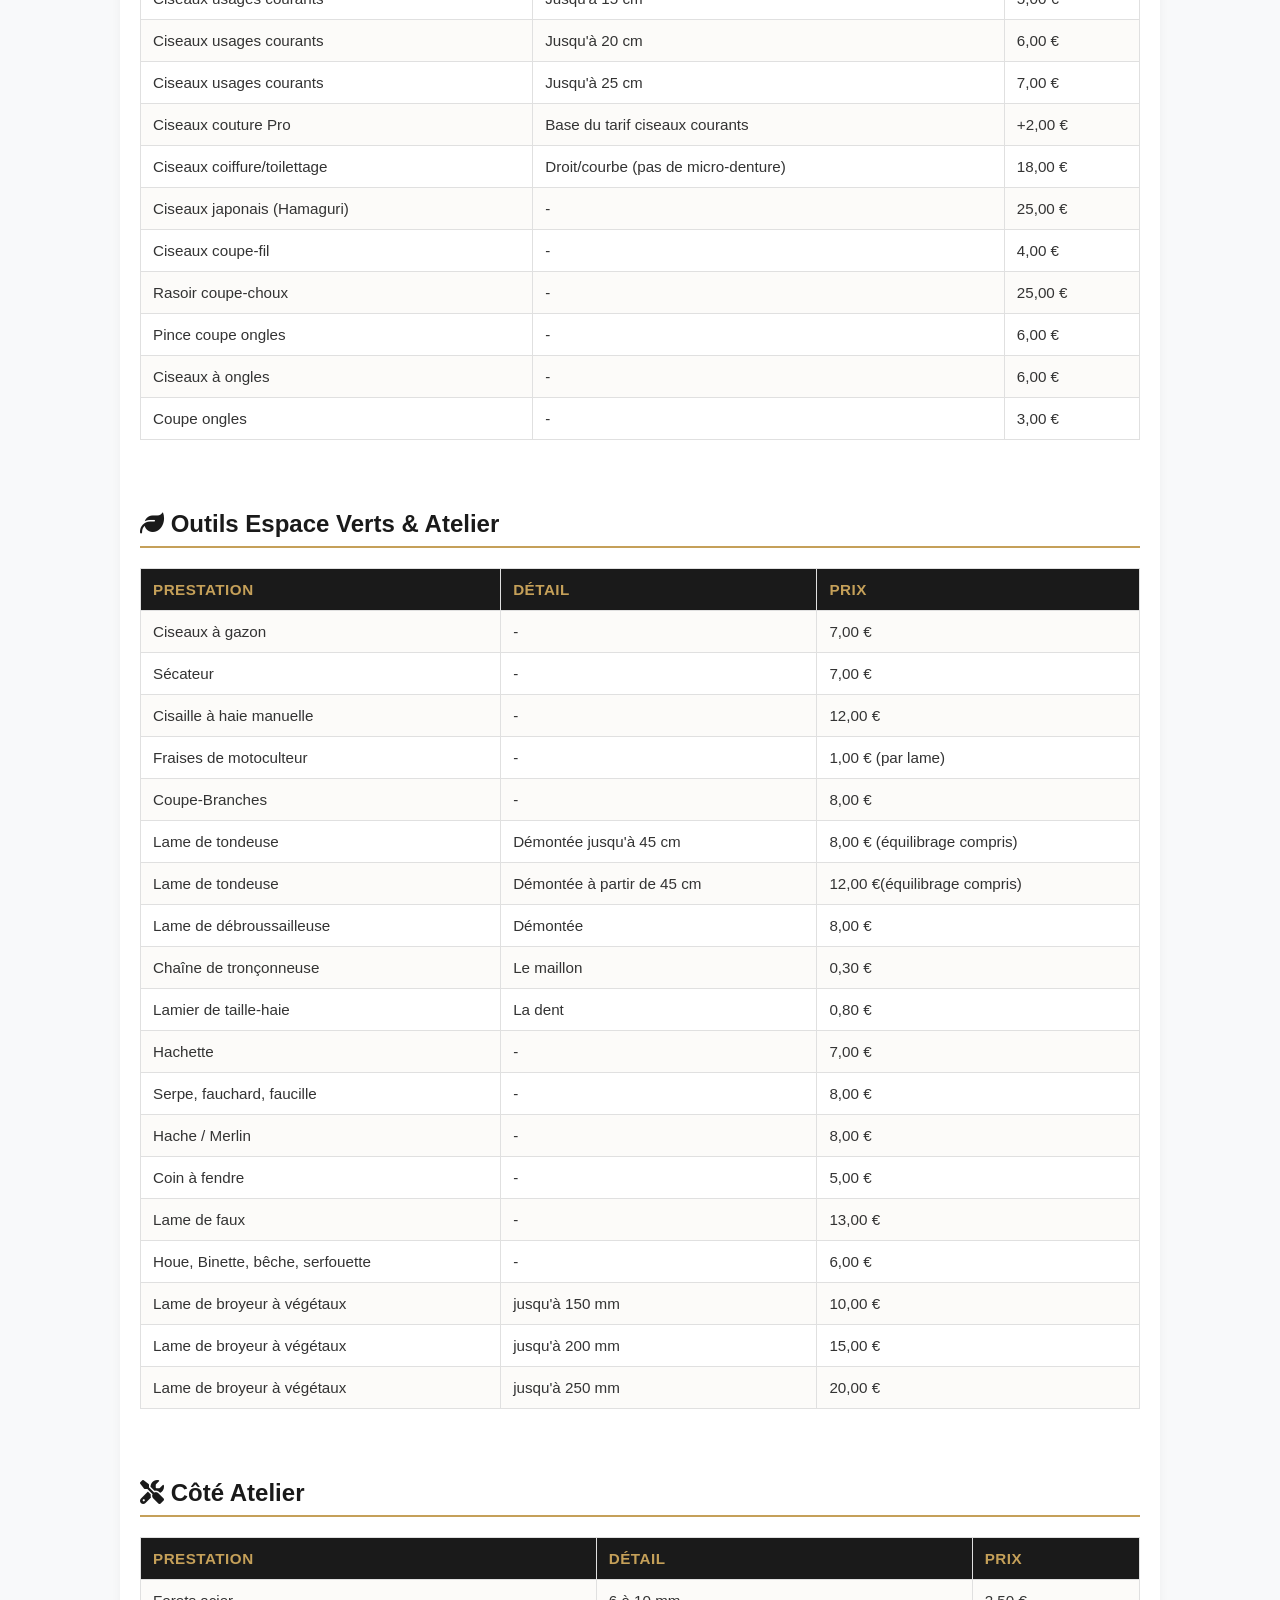
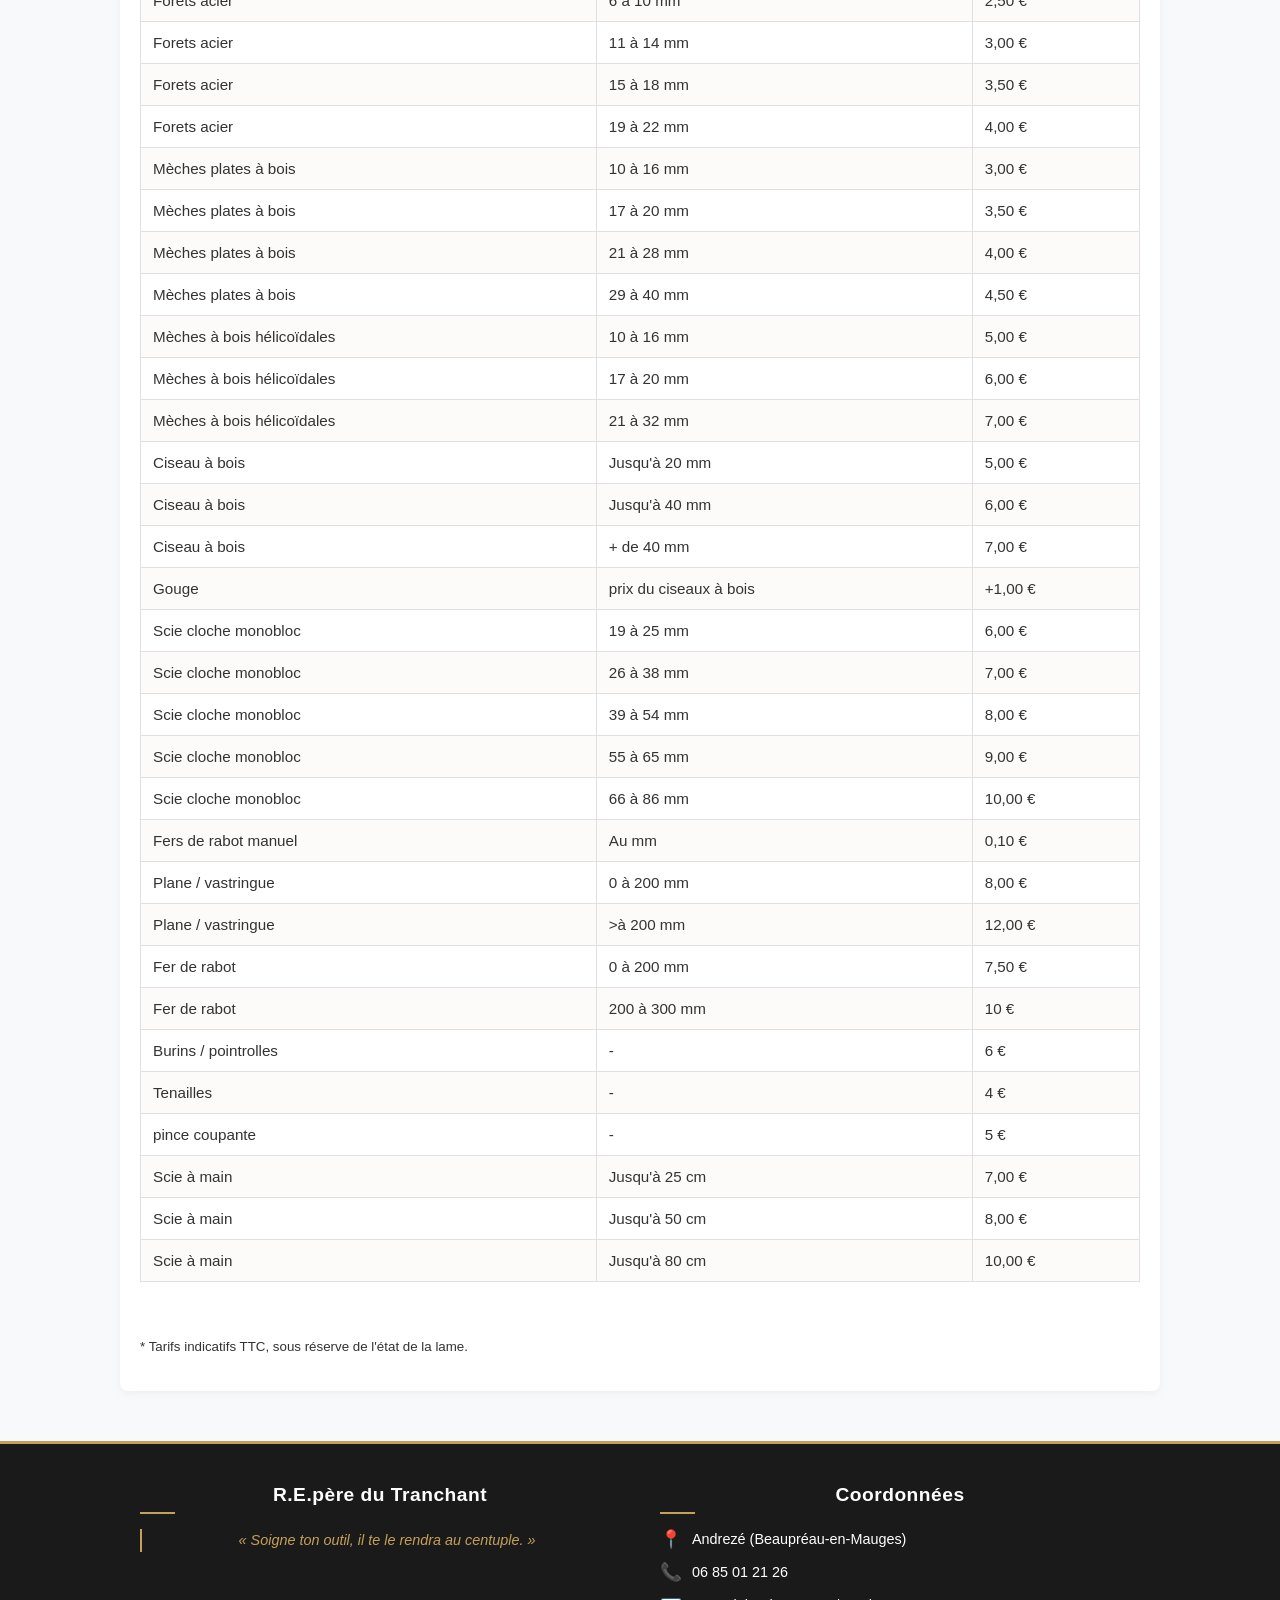
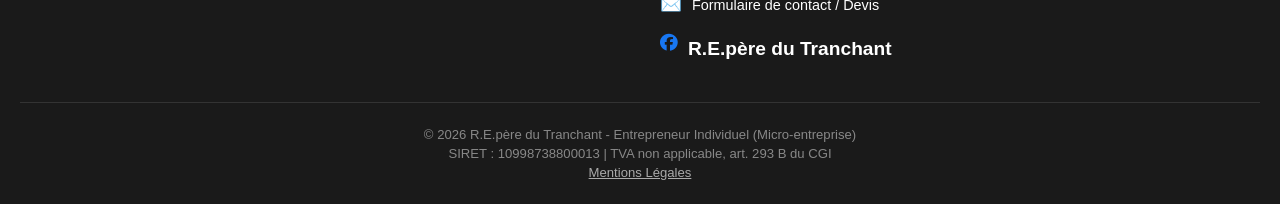
==== commit 0134d2c5: "Update tarifs.html" ====
--- a/tarifs.html
+++ b/tarifs.html
@@ -107,7 +107,7 @@
              <tr><td>Lame de tondeuse</td><td>Démontée à partir de 45 cm</td><td>12,00 €(équilibrage compris)</td></tr>
              <tr><td>Lame de débroussailleuse</td><td>Démontée</td><td>8,00 €</td></tr>
              <tr><td>Chaîne de tronçonneuse</td><td>Le maillon</td><td>0,30 €</td></tr>
-             <tr><td>Lamier de taille-haie</td><td>à la dents</td><td>0,80 €</td></tr>
+             <tr><td>Lamier de taille-haie</td><td>La dent</td><td>0,80 €</td></tr>
              <tr><td>Hachette</td><td>-</td><td>7,00 €</td></tr>
              <tr><td>Serpe, fauchard, faucille</td><td>-</td><td>8,00 €</td></tr>
              <tr><td>Hache / Merlin</td><td>-</td><td>8,00 €</td></tr>
